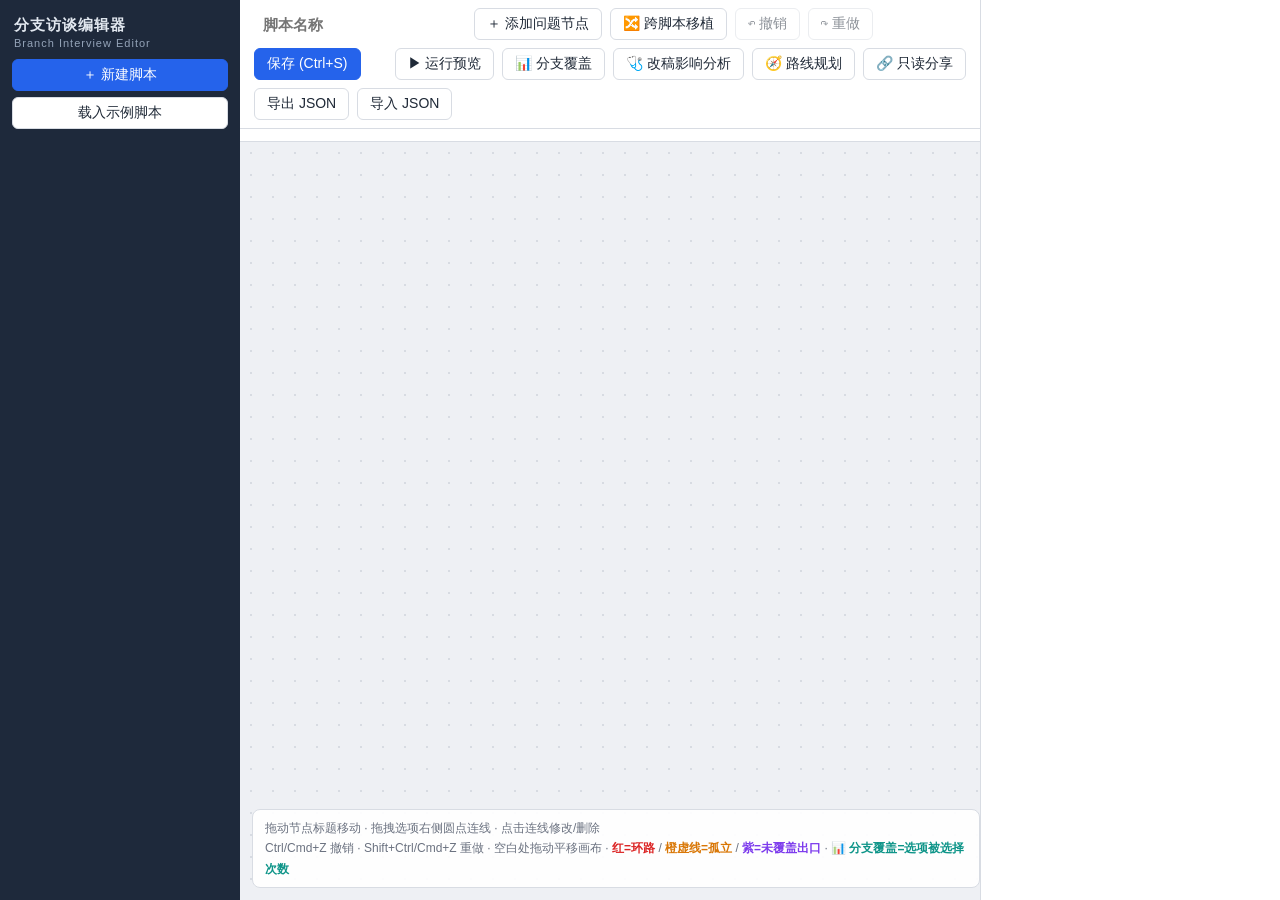
==== static/index.html @ e1ce00a1 "GSB 68514444-f4cf-5adc-902f-990fdf6ee7ee initial: platform archive" ====
<!DOCTYPE html>
<html lang="zh-CN">
<head>
  <meta charset="UTF-8">
  <meta name="viewport" content="width=device-width, initial-scale=1.0">
  <title>分支访谈脚本编辑器</title>
  <link rel="stylesheet" href="/static/styles.css">
</head>
<body>
<div class="app">
  <!-- sidebar -->
  <aside class="sidebar">
    <h1>分支访谈编辑器<small>Branch Interview Editor</small></h1>
    <div class="btns">
      <button class="primary" id="btnNew">＋ 新建脚本</button>
      <button id="btnSample">载入示例脚本</button>
    </div>
    <div class="list" id="scriptList"></div>
  </aside>

  <!-- main -->
  <div class="main">
    <div class="toolbar">
      <input class="title-input" id="scriptName" value="" placeholder="脚本名称">
      <button id="btnAddNode">＋ 添加问题节点</button>
      <button id="btnPort" title="从其他已保存脚本复制入口可达的分支到当前画布">🔀 跨脚本移植</button>
      <button id="btnUndo" title="撤销 (Ctrl/Cmd+Z)" disabled>↶ 撤销</button>
      <button id="btnRedo" title="重做 (Shift+Ctrl/Cmd+Z)" disabled>↷ 重做</button>
      <button class="primary" id="btnSave">保存 (Ctrl+S)</button>
      <div class="spacer"></div>
      <button id="btnPreview">▶ 运行预览</button>
      <button id="btnCoverage" title="按已保存运行记录统计各选项被选择次数">📊 分支覆盖</button>
      <button id="btnImpact" title="以当前画布（含未保存修改）重放核对全部预览与分享作答，找出受改稿影响的会话">🩺 改稿影响分析</button>
      <button id="btnRoute" title="勾选 1～6 个已连接选项，规划经过它们到达终点的最短选择序列">🧭 路线规划</button>
      <button id="btnShare">🔗 只读分享</button>
      <button id="btnExport">导出 JSON</button>
      <button id="btnImport">导入 JSON</button>
      <input type="file" id="importFile" accept="application/json,.json" hidden>
    </div>
    <div class="toolbar" style="padding-top:6px;padding-bottom:6px;">
      <div class="status" id="status"></div>
    </div>

    <div class="canvas-wrap" id="canvasWrap">
      <div id="world">
        <svg id="edges" width="4000" height="3000">
          <path id="tempEdge" class="edge dangle" style="display:none;pointer-events:none"></path>
        </svg>
      </div>
      <div class="connecting-tip" id="connectingTip">松开鼠标连接到目标节点（ESC 取消）</div>
      <div class="canvas-hint">
        拖动节点标题移动 · 拖拽选项右侧圆点连线 · 点击连线修改/删除<br>
        Ctrl/Cmd+Z 撤销 · Shift+Ctrl/Cmd+Z 重做 · 空白处拖动平移画布 ·
        <b style="color:var(--cycle)">红=环路</b> /
        <b style="color:var(--orphan)">橙虚线=孤立</b> /
        <b style="color:var(--uncovered)">紫=未覆盖出口</b> ·
        <b style="color:var(--coverage)">📊 分支覆盖=选项被选择次数</b>
      </div>
    </div>
  </div>

  <!-- inspector -->
  <aside class="inspector" id="inspector"></aside>
</div>

<!-- preview modal -->
<div class="modal-mask" id="previewModal">
  <div class="modal wide">
    <header>运行预览<span class="close" data-close="previewModal">✕</span></header>
    <div class="body">
      <div class="preview-grid">
        <div id="previewCard"></div>
        <div>
          <div class="path-list">
            <h4>回答路径记录</h4>
            <div id="runPath"></div>
          </div>
          <div style="margin-top:10px"><button id="runRestart">↺ 重新开始</button></div>
        </div>
      </div>
    </div>
    <footer>
      <button data-close="previewModal">关闭</button>
    </footer>
  </div>
</div>

<!-- coverage modal -->
<div class="modal-mask" id="coverageModal">
  <div class="modal wide">
    <header>分支覆盖统计<span class="close" data-close="coverageModal">✕</span></header>
    <div class="body">
      <div id="coverageSummary"></div>
      <div id="coverageList"></div>
    </div>
    <footer>
      <button id="coverageRefresh">↻ 刷新统计</button>
      <button data-close="coverageModal">关闭</button>
    </footer>
  </div>
</div>

<!-- revision impact modal -->
<div class="modal-mask" id="impactModal">
  <div class="modal wide">
    <header>改稿影响分析<span class="close" data-close="impactModal">✕</span></header>
    <div class="body">
      <p class="route-tip">
        以<b>当前画布（含未保存修改）</b>为基准，对本脚本的<b>运行预览</b>与<b>只读分享作答</b>记录逐条重放：
        服务端从当前起点按历史选项顺序核对每一步跳转目标，发现
        <b>起点改变 / 节点或选项消失 / 跳转改指 / 提前终止 / 已结束答卷不再结束</b>时，
        返回<b>首个断点</b>及原因；未完成答卷只核对已答部分，完全匹配标为<b>兼容</b>。<br>
        分析为<b>只读计算</b>：不保存脚本、不改写作答记录、不改变分支覆盖统计。
      </p>
      <div id="impactSummary"></div>
      <div id="impactList"></div>
    </div>
    <footer>
      <button id="impactRefresh">↻ 重新分析当前画布</button>
      <button data-close="impactModal">关闭</button>
    </footer>
  </div>
</div>

<!-- route plan modal -->
<div class="modal-mask" id="routeModal">
  <div class="modal wide">
    <header>指定选项路线规划<span class="close" data-close="routeModal">✕</span></header>
    <div class="body">
      <p class="route-tip">
        勾选 <b>1～6</b> 个已连接目标的选项，求从<b>起始节点</b>出发、经过每个勾选选项至少一次、
        最终到达<b>终止节点（含无选项节点）</b>的最短选择序列（以选择次数计）。
        搜索允许环路和重复访问节点，但标记为终止的节点不可继续选择；无可行路线时明确显示无解，不返回部分路径。<br>
        规划基于<b>当前画布</b>（含未保存修改）只读计算：不会保存脚本，也不生成运行记录或改变分支覆盖统计。
      </p>
      <div class="route-pick" id="routePick"></div>
      <div class="route-actions">
        <span class="route-count" id="routePickCount">已选 0/6</span>
        <button class="primary" id="routeRun" disabled>🧭 开始规划</button>
      </div>
      <div id="routeResult"></div>
    </div>
    <footer>
      <button data-close="routeModal">关闭</button>
    </footer>
  </div>
</div>

<!-- cross-script port modal -->
<div class="modal-mask" id="portModal">
  <div class="modal">
    <header>跨脚本移植分支<span class="close" data-close="portModal">✕</span></header>
    <div class="body">
      <p style="margin:0 0 12px;color:var(--muted);font-size:13px">
        从<b>当前脚本以外</b>的已保存脚本选择入口节点，入口可达的全部节点与内部选项连接会被一次性复制到当前画布；
        节点和选项会重新生成 ID，内部跳转引用统一重写，环路或多路径汇合也只复制一次，原本无效或未连接的目标保持未连接。
        新分支按原相对坐标放在当前视野附近，不会覆盖当前起始节点，整次移植计为一次撤销。</p>
      <div class="field">
        <label for="portScript">来源脚本</label>
        <select id="portScript"></select>
      </div>
      <div class="field">
        <label for="portEntry">入口节点（从该节点出发复制可达分支）</label>
        <select id="portEntry"></select>
      </div>
      <div class="port-summary" id="portSummary"></div>
    </div>
    <footer>
      <button data-close="portModal">取消</button>
      <button class="primary" id="portConfirm">移植到当前画布</button>
    </footer>
  </div>
</div>

<!-- share modal -->
<div class="modal-mask" id="shareModal">
  <div class="modal">
    <header>只读分享链接<span class="close" data-close="shareModal">✕</span></header>
    <div class="body">
      <p style="margin:0 0 12px;color:var(--muted);font-size:13px">
        链接打开的是生成分享时脚本的只读快照（受访者视角），后续编辑不影响已分享内容。</p>
      <div class="share-link-row">
        <input id="shareLink" readonly>
        <button id="shareCopy">复制</button>
      </div>
      <div style="margin-top:12px"><button class="primary" id="shareOpen">在新标签页打开</button></div>

      <div class="invite-box">
        <h4>🎫 邀请码（邀请制）</h4>
        <p style="margin:0 0 10px;font-size:13px;color:var(--muted);line-height:1.7">
          为<b>当前这个分享快照</b>开启邀请制后，受访者必须在分享页输入邀请码才能开始新的作答；
          邀请码只属于该快照、一码仅可使用一次（核验、消耗与新建会话在同一数据库写事务中完成，
          重复 / 跨快照 / 并发使用均被拒绝且不会新增会话）。公开链接、编辑器预览与凭续答令牌恢复均不受影响。</p>
        <div class="invite-gen-row">
          <label>批量生成
            <input id="inviteCount" type="number" min="1" max="500" value="10">
          </label>
          <span>个随机邀请码</span>
          <button class="primary" id="inviteGen">开启邀请制并生成</button>
          <button id="inviteRefresh">↻ 刷新</button>
        </div>
        <div id="inviteStatus" class="invite-status"></div>
        <div id="inviteCodes" class="invite-codes"></div>
      </div>
    </div>
    <footer><button data-close="shareModal">关闭</button></footer>
  </div>
</div>

<script src="/static/common.js"></script>
<script src="/static/app.js"></script>
<script>
  document.addEventListener("click", (e) => {
    const b = e.target.closest("[data-close]");
    if (b) closeModal(b.dataset.close);
  });
  document.addEventListener("keydown", (e) => {
    if (e.key === "Escape") {
      document.querySelectorAll(".modal-mask.open").forEach((m) => m.classList.remove("open"));
    }
  });
</script>
</body>
</html>
---- static/styles.css ----
:root {
  --bg: #f4f5f7;
  --panel: #ffffff;
  --border: #d8dce3;
  --text: #1f2937;
  --muted: #6b7280;
  --primary: #2563eb;
  --primary-dark: #1d4ed8;
  --start: #16a34a;
  --cycle: #dc2626;
  --orphan: #d97706;
  --uncovered: #7c3aed;
  --coverage: #0d9488;
  --coverage-miss: #e11d48;
  --shadow: 0 2px 10px rgba(0, 0, 0, .08);
}

* { box-sizing: border-box; }
html, body { height: 100%; margin: 0; }
body {
  font-family: -apple-system, "Segoe UI", "PingFang SC", "Microsoft YaHei", sans-serif;
  color: var(--text);
  background: var(--bg);
  font-size: 14px;
}

/* ---------- layout ---------- */
.app { display: flex; height: 100vh; overflow: hidden; }
.sidebar {
  width: 240px; flex: none; background: #1e293b; color: #e2e8f0;
  display: flex; flex-direction: column;
}
.sidebar h1 { font-size: 15px; margin: 0; padding: 16px 14px 10px; letter-spacing: 1px; }
.sidebar h1 small { display: block; font-weight: 400; font-size: 11px; color: #94a3b8; margin-top: 2px; }
.sidebar .btns { padding: 0 12px 10px; display: flex; flex-direction: column; gap: 6px; }
.sidebar .list { flex: 1; overflow-y: auto; padding: 6px 8px; }
.sidebar .list .item {
  padding: 8px 10px; border-radius: 6px; cursor: pointer; font-size: 13px;
  display: flex; justify-content: space-between; align-items: center; gap: 6px;
}
.sidebar .list .item:hover { background: #334155; }
.sidebar .list .item.active { background: var(--primary); color: #fff; }
.sidebar .list .item .del { color: #fca5a5; visibility: hidden; }
.sidebar .list .item:hover .del { visibility: visible; }
.sidebar .list .empty { color: #94a3b8; font-size: 12px; padding: 8px 10px; }

.main { flex: 1; display: flex; flex-direction: column; min-width: 0; }
.toolbar {
  background: var(--panel); border-bottom: 1px solid var(--border);
  padding: 8px 14px; display: flex; align-items: center; gap: 8px; flex-wrap: wrap;
}
.toolbar .title-input {
  font-size: 15px; font-weight: 600; border: 1px solid transparent;
  padding: 4px 8px; border-radius: 6px; min-width: 200px;
}
.toolbar .title-input:hover, .toolbar .title-input:focus { border-color: var(--border); outline: none; }
.toolbar .spacer { flex: 1; }

.status { display: flex; align-items: center; gap: 10px; font-size: 12px; }
.badge {
  display: inline-flex; align-items: center; gap: 4px;
  padding: 2px 8px; border-radius: 999px; font-size: 12px; font-weight: 500;
}
.badge.cycle { background: #fee2e2; color: var(--cycle); }
.badge.orphan { background: #fef3c7; color: var(--orphan); }
.badge.uncovered { background: #ede9fe; color: var(--uncovered); }
.badge.ok { background: #dcfce7; color: var(--start); }
.badge.dirty { background: #e0e7ff; color: var(--primary); }
.dot { width: 8px; height: 8px; border-radius: 50%; display: inline-block; }
.dot.cycle { background: var(--cycle); }
.dot.orphan { background: var(--orphan); }
.dot.uncovered { background: var(--uncovered); }

button {
  font: inherit; cursor: pointer; border: 1px solid var(--border);
  background: #fff; padding: 6px 12px; border-radius: 6px; color: var(--text);
}
button:hover { border-color: var(--primary); color: var(--primary); }
button.primary { background: var(--primary); border-color: var(--primary); color: #fff; }
button.primary:hover { background: var(--primary-dark); color: #fff; }
button.danger:hover { border-color: var(--cycle); color: var(--cycle); }
button:disabled { opacity: .5; cursor: not-allowed; }

/* ---------- canvas ---------- */
.canvas-wrap { flex: 1; position: relative; overflow: hidden; background:
  radial-gradient(circle, #d7dbe2 1px, transparent 1px) 0 0/22px 22px, #eef0f4; }
#world { position: absolute; left: 0; top: 0; transform-origin: 0 0; width: 4000px; height: 3000px; }
#edges { position: absolute; left: 0; top: 0; width: 4000px; height: 3000px; pointer-events: none; }
#edges path.edge { fill: none; stroke: #8b95a5; stroke-width: 2; }
#edges path.edge.cycle { stroke: var(--cycle); stroke-width: 2.5; }
#edges path.edge.selected { stroke: var(--primary); }
#edges path.dangle { stroke: var(--uncovered); stroke-dasharray: 5 4; }
#edges .arrow { fill: #8b95a5; }
#edges .arrow.cycle { fill: var(--cycle); }
#edges .arrow.selected { fill: var(--primary); }
#edges .arrow.dangle { fill: var(--uncovered); }

.node {
  position: absolute; width: 230px; background: var(--panel);
  border: 2px solid var(--border); border-radius: 10px; box-shadow: var(--shadow);
  user-select: none;
}
.node.selected { border-color: var(--primary); box-shadow: 0 0 0 3px rgba(37, 99, 235, .18); }
.node.start::before {
  content: "起始"; position: absolute; top: -10px; left: 10px;
  background: var(--start); color: #fff; font-size: 10px; padding: 1px 7px;
  border-radius: 8px;
}
.node.flag-cycle { border-color: var(--cycle); }
.node.flag-orphan { border-color: var(--orphan); border-style: dashed; }
.node .node-head {
  padding: 8px 12px; font-weight: 600; font-size: 13px; cursor: grab;
  border-bottom: 1px solid #eef0f3; display: flex; gap: 6px; align-items: center;
}
.node .node-head .kind {
  font-size: 10px; font-weight: 500; background: #eef2ff; color: #4338ca;
  border-radius: 4px; padding: 0 5px;
}
.node .node-head .mark { margin-left: auto; display: flex; gap: 3px; }
.node .node-body { padding: 8px 12px; font-size: 12px; color: var(--muted);
  max-height: 46px; overflow: hidden; }
.node .opts { border-top: 1px solid #eef0f3; }
.node .opt-row {
  display: flex; align-items: center; gap: 6px; padding: 6px 10px;
  font-size: 12px; border-top: 1px solid #f3f4f6;
}
.node .opt-row:first-child { border-top: none; }
.node .opt-row .opt-label { flex: 1; overflow: hidden; text-overflow: ellipsis; white-space: nowrap; }
.node .opt-row.uncovered .opt-label { color: var(--uncovered); font-style: italic; }
.port {
  width: 12px; height: 12px; border-radius: 50%; background: #fff;
  border: 2px solid #8b95a5; cursor: crosshair; flex: none;
}
.port:hover, .port.active { background: var(--primary); border-color: var(--primary); }
.port.dangle { border-color: var(--uncovered); background: var(--uncovered); }

.canvas-hint {
  position: absolute; bottom: 12px; left: 12px; background: rgba(255,255,255,.92);
  border: 1px solid var(--border); border-radius: 8px; padding: 8px 12px;
  font-size: 12px; color: var(--muted); line-height: 1.7; pointer-events: none;
}
.connecting-tip {
  position: absolute; top: 12px; left: 50%; transform: translateX(-50%);
  background: var(--primary); color: #fff; padding: 6px 16px; border-radius: 999px;
  font-size: 13px; display: none;
}

/* ---------- inspector ---------- */
.inspector {
  width: 300px; flex: none; background: var(--panel); border-left: 1px solid var(--border);
  overflow-y: auto; padding: 14px;
}
.inspector h3 { margin: 0 0 12px; font-size: 14px; }
.inspector .field { margin-bottom: 12px; }
.inspector label { display: block; font-size: 12px; color: var(--muted); margin-bottom: 4px; }
.inspector input[type=text], .inspector textarea, .inspector select {
  width: 100%; font: inherit; padding: 6px 8px; border: 1px solid var(--border);
  border-radius: 6px;
}
.inspector textarea { resize: vertical; min-height: 60px; }
.inspector .opt-edit { border: 1px solid #e5e7eb; border-radius: 8px; padding: 8px; margin-bottom: 8px; }
.inspector .opt-edit .row { display: flex; gap: 6px; align-items: center; }
.inspector .opt-edit select { flex: 1; }
.inspector .checks { display: flex; gap: 14px; }
.inspector .checks label { display: inline-flex; gap: 5px; align-items: center; margin: 0; color: var(--text); }
.inspector .empty { color: var(--muted); font-size: 13px; }
.inspector .danger-zone { margin-top: 18px; border-top: 1px solid var(--border); padding-top: 12px; }

/* ---------- modal ---------- */
.modal-mask {
  position: fixed; inset: 0; background: rgba(15, 23, 42, .45);
  display: none; align-items: center; justify-content: center; z-index: 50;
}
.modal-mask.open { display: flex; }
.modal {
  background: #fff; border-radius: 12px; width: 560px; max-width: 94vw;
  max-height: 88vh; display: flex; flex-direction: column; overflow: hidden;
}
.modal.wide { width: 760px; }
.modal header { padding: 14px 18px; border-bottom: 1px solid var(--border);
  font-weight: 600; display: flex; align-items: center; }
.modal header .close { margin-left: auto; cursor: pointer; color: var(--muted); font-size: 18px; }
.modal .body { padding: 18px; overflow-y: auto; }
.modal footer { padding: 12px 18px; border-top: 1px solid var(--border);
  display: flex; justify-content: flex-end; gap: 8px; }

/* preview */
.preview-grid { display: grid; grid-template-columns: 1fr 220px; gap: 16px; }
.q-card { border: 1px solid var(--border); border-radius: 10px; padding: 16px; }
.q-card .q-title { font-weight: 600; margin-bottom: 6px; }
.q-card .q-text { color: #374151; white-space: pre-wrap; margin-bottom: 14px; }
.q-card .choices { display: flex; flex-direction: column; gap: 8px; }
.q-card .choices button { text-align: left; }
.q-card .end { text-align: center; color: var(--start); font-weight: 600; padding: 18px 0; }
.path-list { border: 1px solid var(--border); border-radius: 10px; padding: 10px;
  max-height: 380px; overflow-y: auto; background: #fafbfc; }
.path-list h4 { margin: 0 0 8px; font-size: 12px; color: var(--muted); }
.path-step { font-size: 12px; padding: 6px 0; border-bottom: 1px dashed #e5e7eb; }
.path-step .ans { color: var(--primary); }
.path-step:last-child { border-bottom: none; }

.share-link-row { display: flex; gap: 8px; }
.share-link-row input { flex: 1; font: inherit; padding: 8px 10px;
  border: 1px solid var(--border); border-radius: 6px; background: #f9fafb; }

/* cross-script port modal */
.modal .field { margin-bottom: 12px; }
.modal .field label { display: block; font-size: 12px; color: var(--muted); margin-bottom: 4px; }
.modal .field select { width: 100%; font: inherit; padding: 6px 8px;
  border: 1px solid var(--border); border-radius: 6px; }
.port-summary {
  font-size: 12px; color: var(--muted); line-height: 1.8;
  background: #f8fafc; border: 1px solid var(--border); border-radius: 8px; padding: 10px 12px;
}
.port-summary b { color: var(--text); }
.port-warn { color: var(--orphan); font-weight: 600; }

.readonly-banner {
  background: #fef3c7; color: #92400e; padding: 8px 16px; font-size: 13px;
  border-bottom: 1px solid #fde68a; display: flex; align-items: center; gap: 8px;
}
.toast {
  position: fixed; bottom: 20px; left: 50%; transform: translateX(-50%);
  background: #111827; color: #fff; padding: 8px 18px; border-radius: 999px;
  font-size: 13px; opacity: 0; transition: opacity .25s; z-index: 100; pointer-events: none;
}
.toast.show { opacity: .95; }

/* ---------- branch coverage ---------- */
.cov {
  font-size: 11px; font-weight: 500; padding: 1px 7px; border-radius: 999px;
  white-space: nowrap; flex: none;
}
.cov.hit { background: #ccfbf1; color: var(--coverage); }
.cov.miss { background: #ffe4e6; color: var(--coverage-miss); font-weight: 600; }
.cov.none { background: #f3f4f6; color: var(--muted); }
.cov.new { background: #e0e7ff; color: var(--primary); }
.opt-edit.cov-miss { border-color: var(--coverage-miss); background: #fff1f2; }
.cov-note { margin-top: 8px; font-size: 12px; line-height: 1.7; }
.cov-note .cov-empty { color: var(--muted); }
.cov-note .cov-summary { color: #374151; }
.cov-miss-text { color: var(--coverage-miss); }
.cov-stale { color: var(--orphan); }
.cov-open { color: var(--primary); cursor: pointer; }
.cov-open:hover { text-decoration: underline; }

.inspector .cov-box { margin-top: 18px; border-top: 1px solid var(--border); padding-top: 12px; }
.inspector .cov-h3 { margin: 0 0 10px; font-size: 14px; }
.cov-empty { color: var(--muted); font-size: 12px; line-height: 1.7; }
.cov-cards { display: flex; gap: 8px; flex-wrap: wrap; }
.cov-cards > div {
  flex: 1; min-width: 92px; background: #f8fafc; border: 1px solid var(--border);
  border-radius: 8px; padding: 8px; text-align: center;
}
.cov-cards b { display: block; font-size: 18px; color: var(--coverage); }
.cov-cards span { font-size: 11px; color: var(--muted); }
.cov-line { font-size: 12px; color: var(--muted); margin: 10px 0; }

.cov-empty-big {
  text-align: center; color: var(--muted); font-size: 15px; padding: 34px 20px;
  background: #f8fafc; border: 1px dashed var(--border); border-radius: 10px;
}
.cov-empty-big small { display: block; margin-top: 10px; font-size: 12px; line-height: 1.8; }
.cov-node { border: 1px solid var(--border); border-radius: 10px; margin-bottom: 12px; overflow: hidden; }
.cov-node-head {
  padding: 8px 12px; background: #f8fafc; border-bottom: 1px solid #eef0f3;
  display: flex; align-items: baseline; gap: 8px;
}
.cov-node-title { font-weight: 600; font-size: 13px; }
.cov-node-id { margin-left: auto; font-size: 11px; color: var(--muted); }
.cov-opt {
  display: grid; grid-template-columns: 170px 1fr auto; gap: 10px; align-items: center;
  padding: 7px 12px; font-size: 12px; border-top: 1px solid #f3f4f6;
}
.cov-opt:first-child { border-top: none; }
.cov-opt .cov-opt-label { overflow: hidden; text-overflow: ellipsis; white-space: nowrap; }
.cov-opt .cov-bar { height: 8px; background: #eef0f3; border-radius: 999px; overflow: hidden; }
.cov-opt .cov-bar-fill { display: block; height: 100%; background: var(--coverage); border-radius: 999px; }
.cov-opt .cov-opt-stat { color: var(--muted); white-space: nowrap; }
.cov-opt.hit { cursor: pointer; }
.cov-opt.hit:hover { background: #f0fdfa; }
.cov-opt.miss { background: #fff1f2; cursor: pointer; }
.cov-opt.miss .cov-opt-label { color: var(--coverage-miss); font-weight: 600; }
.cov-opt.miss .cov-opt-stat { color: var(--coverage-miss); font-weight: 600; }
.cov-opt.none { color: var(--muted); }
.cov-opt.none .cov-bar-fill { display: none; }

/* ---------- route planning ---------- */
.route-tip { margin: 0 0 12px; color: var(--muted); font-size: 13px; line-height: 1.8; }
.route-tip b { color: var(--text); }
.route-pick {
  max-height: 220px; overflow-y: auto;
  border: 1px solid var(--border); border-radius: 8px;
}
.route-group-head {
  padding: 6px 12px; background: #f8fafc; font-weight: 600; font-size: 12px;
  border-top: 1px solid #eef0f3; display: flex; align-items: center; gap: 6px;
}
.route-group:first-child .route-group-head { border-top: none; }
.route-opt {
  display: flex; align-items: center; gap: 8px; padding: 6px 12px 6px 22px;
  font-size: 13px; border-top: 1px solid #f3f4f6; cursor: pointer;
}
.route-opt:hover { background: #f8fafc; }
.route-opt .route-opt-label { overflow: hidden; text-overflow: ellipsis; white-space: nowrap; }
.route-opt .route-opt-target { margin-left: auto; color: var(--muted); font-size: 12px; white-space: nowrap; }
.route-empty { padding: 14px; color: var(--muted); font-size: 13px; }
.route-actions { display: flex; align-items: center; gap: 12px; margin: 12px 0; }
.route-count { font-size: 12px; color: var(--muted); }
.route-none {
  background: #fef2f2; border: 1px solid #fecaca; color: var(--cycle);
  border-radius: 8px; padding: 12px 14px; font-size: 13px; font-weight: 600; line-height: 1.7;
}
.route-ok { border: 1px solid var(--border); border-radius: 8px; padding: 10px 12px; background: #fafbfc; }
.route-summary { font-size: 13px; margin-bottom: 8px; }
.route-summary b { color: var(--primary); }
.route-step { display: flex; align-items: center; gap: 6px; flex-wrap: wrap; font-size: 13px; padding: 4px 0; }
.route-idx {
  flex: none; width: 20px; height: 20px; border-radius: 50%; background: #e0e7ff;
  color: var(--primary); font-size: 11px; display: inline-flex; align-items: center;
  justify-content: center; font-weight: 600;
}
.route-start .route-idx, .route-end .route-idx { background: #dcfce7; color: var(--start); }
.route-node {
  border: none; background: none; padding: 0; font: inherit; font-weight: 600;
  color: var(--primary); cursor: pointer;
}
.route-node:hover { text-decoration: underline; color: var(--primary-dark); }
.route-choice { color: #374151; }
.route-tag {
  font-size: 10px; padding: 1px 7px; border-radius: 999px;
  background: #eef2ff; color: #4338ca; white-space: nowrap;
}
.route-tag.hit { background: #ccfbf1; color: var(--coverage); }
.route-tag.end { background: #dcfce7; color: var(--start); }

/* ---------- revision impact analysis ---------- */
.imp-notes { display: flex; gap: 8px; flex-wrap: wrap; margin-bottom: 10px; }
.imp-chip {
  font-size: 12px; padding: 3px 10px; border-radius: 999px; white-space: nowrap;
}
.imp-chip.dirty { background: #e0e7ff; color: var(--primary); }
.imp-chip.stale { background: #fef3c7; color: #92400e; }
.imp-num-ok b { color: var(--start) !important; }
.imp-num-bad b { color: var(--coverage-miss) !important; }
.imp-reasons { display: flex; gap: 6px; flex-wrap: wrap; margin: 10px 0 4px; }
.imp-reason-chip {
  font-size: 12px; font-weight: 600; padding: 3px 10px; border-radius: 999px;
}
.imp-reason-chip.missing { background: #ffe4e6; color: var(--coverage-miss); }
.imp-reason-chip.redirected { background: #fef3c7; color: #92400e; }
.imp-reason-chip.terminal { background: #ede9fe; color: var(--uncovered); }

.imp-sess {
  border: 1px solid var(--border); border-radius: 10px; margin-bottom: 10px;
  background: #fff; overflow: hidden;
}
.imp-sess.bad { border-color: #fecaca; }
.imp-sess > summary {
  display: flex; align-items: center; gap: 8px; padding: 9px 12px;
  cursor: pointer; font-size: 13px; list-style: none;
}
.imp-sess > summary::-webkit-details-marker { display: none; }
.imp-sess > summary::before {
  content: "▸"; color: var(--muted); font-size: 11px; transition: transform .15s;
}
.imp-sess[open] > summary::before { transform: rotate(90deg); }
.imp-sess.bad > summary { background: #fff5f5; }
.imp-sess.ok > summary { background: #f6fdf8; }
.imp-status { font-weight: 700; white-space: nowrap; }
.imp-status.bad { color: var(--coverage-miss); }
.imp-status.ok { color: var(--start); }
.imp-meta { color: var(--muted); font-size: 12px; }
.imp-date { margin-left: auto; color: #9ca3af; font-size: 11px; white-space: nowrap; }
.imp-reason-tag {
  font-size: 11px; font-weight: 600; padding: 1px 8px; border-radius: 999px; white-space: nowrap;
}
.imp-reason-tag.missing { background: #ffe4e6; color: var(--coverage-miss); }
.imp-reason-tag.redirected { background: #fef3c7; color: #92400e; }
.imp-reason-tag.terminal { background: #ede9fe; color: var(--uncovered); }

.imp-body { padding: 10px 12px 12px; border-top: 1px solid #f1f2f5; }
.imp-bp-box {
  border-radius: 8px; padding: 10px 12px; font-size: 13px; line-height: 1.7;
  display: flex; align-items: center; gap: 12px; flex-wrap: wrap;
}
.imp-bp-box.missing { background: #fff1f2; border: 1px solid #fecdd3; color: #9f1239; }
.imp-bp-box.redirected { background: #fffbeb; border: 1px solid #fde68a; color: #92400e; }
.imp-bp-box.terminal { background: #f5f3ff; border: 1px solid #ddd6fe; color: #5b21b6; }
.imp-bp-box > div { flex: 1; min-width: 240px; }
.imp-bp-note { display: inline-block; margin-left: 8px; color: inherit; opacity: .85; }
.imp-locate { white-space: nowrap; border-color: currentColor; }
.imp-no-locate { font-size: 12px; color: var(--muted); white-space: nowrap; }
.imp-ok-box {
  background: #f0fdf4; border: 1px solid #bbf7d0; color: #166534;
  border-radius: 8px; padding: 9px 12px; font-size: 13px;
}
.imp-steps {
  margin-top: 10px; border: 1px solid #eef0f3; border-radius: 8px;
  padding: 8px 10px; background: #fafbfc;
}
.imp-step { display: flex; align-items: center; gap: 6px; flex-wrap: wrap; padding: 4px 0; font-size: 13px; }
.imp-step.bp { background: #fff1f2; border-radius: 6px; padding: 5px 6px; }
.imp-gone { color: var(--coverage-miss); font-weight: 600; }
.imp-ans { color: #374151; }
.imp-bp-tag {
  font-size: 10px; font-weight: 700; padding: 1px 7px; border-radius: 999px;
  background: var(--coverage-miss); color: #fff;
}

/* ---------- read-only share: pause & resume ---------- */
.resume-box {
  margin-top: 16px; border: 1px solid var(--border); border-radius: 10px;
  background: #fff; padding: 16px;
}
.resume-box h4 { margin: 0 0 8px; font-size: 14px; }
.resume-row { display: flex; gap: 8px; }
.resume-row input {
  flex: 1; font: inherit; font-family: ui-monospace, SFMono-Regular, Menlo, Consolas, monospace;
  padding: 8px 10px; border: 1px solid var(--border); border-radius: 6px; background: #f9fafb;
}
.resume-error {
  margin-top: 10px; font-size: 13px; line-height: 1.7;
  background: #fef2f2; border: 1px solid #fecaca; color: #991b1b;
  border-radius: 8px; padding: 8px 12px;
}
.resume-banner {
  margin-bottom: 12px; font-size: 13px; line-height: 1.7;
  background: #f0fdf4; border: 1px solid #bbf7d0; color: #166534;
  border-radius: 8px; padding: 9px 12px; display: flex; align-items: center; gap: 8px; flex-wrap: wrap;
}
.banner-dismiss { padding: 2px 10px; font-size: 12px; }
.run-actions { margin-top: 12px; display: flex; gap: 8px; }
.resume-label { display: block; font-size: 12px; color: var(--muted); margin: 12px 0 4px; }
.fatal-box {
  margin-top: 40px; text-align: center; line-height: 1.8;
  background: #fff; border: 1px solid #fecaca; color: #991b1b;
  border-radius: 10px; padding: 24px 20px; font-size: 14px;
}

/* ---------- share snapshot invite codes ---------- */
.invite-chip {
  font-size: 12px; font-weight: 700; padding: 2px 10px; border-radius: 999px;
  background: #fef3c7; border: 1px solid #fcd34d; color: #92400e;
}
.invite-box {
  margin-top: 18px; border-top: 1px dashed var(--border); padding-top: 14px;
}
.invite-box h4 { margin: 0 0 8px; font-size: 14px; }
.invite-gen-row { display: flex; align-items: center; gap: 8px; font-size: 13px;
  color: var(--muted); flex-wrap: wrap; }
.invite-gen-row label { display: flex; align-items: center; gap: 6px; }
.invite-gen-row input[type=number] {
  width: 76px; font: inherit; padding: 6px 8px;
  border: 1px solid var(--border); border-radius: 6px; background: #f9fafb;
}
.invite-status { margin-top: 12px; font-size: 13px; line-height: 1.8; }
.invite-on {
  font-weight: 700; color: #92400e; background: #fef3c7; border: 1px solid #fcd34d;
  border-radius: 999px; padding: 2px 10px; margin-right: 8px;
}
.invite-off { color: var(--muted); }
.invite-used { color: #6b7280; }
.invite-unused { color: #15803d; }
.invite-err { color: #991b1b; }
.invite-codes {
  margin-top: 10px; max-height: 220px; overflow-y: auto;
  display: grid; grid-template-columns: 1fr 1fr; gap: 6px;
}
.invite-code {
  display: flex; justify-content: space-between; align-items: center; gap: 8px;
  border: 1px solid var(--border); border-radius: 6px; padding: 5px 10px;
  background: #f0fdf4; cursor: pointer; font-size: 13px;
}
.invite-code:hover { border-color: var(--primary); }
.invite-code code {
  font-family: ui-monospace, SFMono-Regular, Menlo, Consolas, monospace;
  letter-spacing: 1px; color: #166534;
}
.invite-code.used { background: #f9fafb; cursor: default; }
.invite-code.used code { color: #9ca3af; text-decoration: line-through; }
.invite-state { font-size: 11px; color: var(--muted); white-space: nowrap; }
.invite-code:not(.used) .invite-state { color: #15803d; }
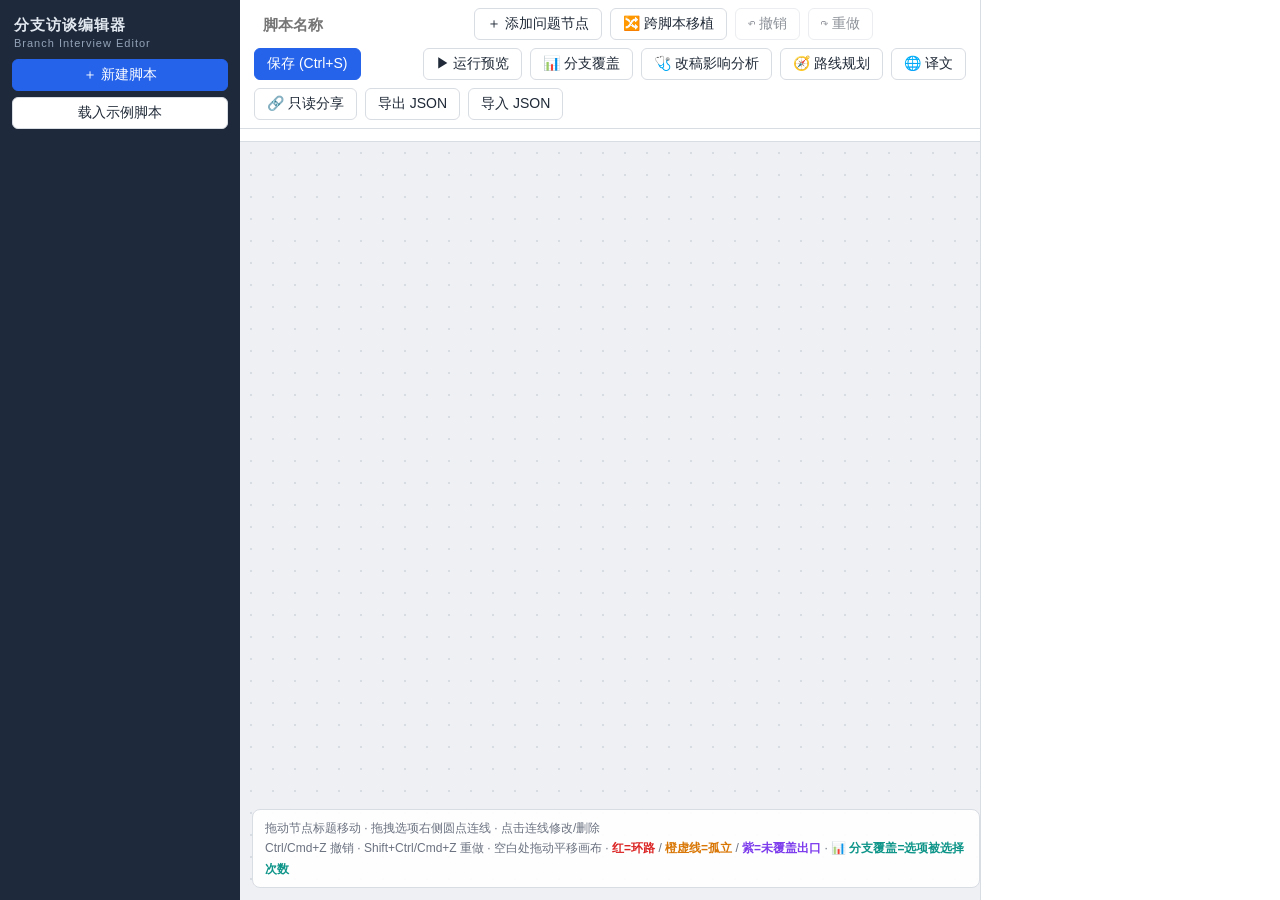
==== commit bc493bb9: "GSB 68514444-f4cf-5adc-902f-990fdf6ee7ee A: platform archive" ====
--- a/static/index.html
+++ b/static/index.html
@@ -32,6 +32,7 @@
       <button id="btnCoverage" title="按已保存运行记录统计各选项被选择次数">📊 分支覆盖</button>
       <button id="btnImpact" title="以当前画布（含未保存修改）重放核对全部预览与分享作答，找出受改稿影响的会话">🩺 改稿影响分析</button>
       <button id="btnRoute" title="勾选 1～6 个已连接选项，规划经过它们到达终点的最短选择序列">🧭 路线规划</button>
+      <button id="btnI18n" title="为脚本维护一种目标语言的译文，原文改动后译文自动标记待复核">🌐 译文</button>
       <button id="btnShare">🔗 只读分享</button>
       <button id="btnExport">导出 JSON</button>
       <button id="btnImport">导入 JSON</button>
@@ -172,6 +173,44 @@
   </div>
 </div>
 
+<!-- translation modal -->
+<div class="modal-mask" id="i18nModal">
+  <div class="modal wide">
+    <header>🌐 多语言译文<span class="close" data-close="i18nModal">✕</span></header>
+    <div class="body">
+      <p class="route-tip">
+        为当前脚本维护<b>一种目标语言</b>的译文：按节点 / 选项 ID 逐字段翻译<b>标题、正文与选项文案</b>。
+        原文字段改动后，对应译文自动标记为<b>待复核</b>（确认仍适用可一键恢复已复核）；
+        译文按 ID 绑定，<b>删除节点或选项后旧译文不会套用到新对象</b>，保存脚本时自动清理失效译文。<br>
+        创建「🔗 只读分享」时可选择该语言，把当时<b>已复核</b>的译文冻结进分享快照；
+        作答页逐字段显示译文，缺失或待复核字段回退原文，选项 ID、跳转与作答记录仍按原脚本。
+      </p>
+      <div class="tr-lang-row">
+        <label for="trLang">目标语言</label>
+        <input id="trLang" type="text" placeholder="如 en / English / 日本語" autocomplete="off">
+        <button class="primary" id="trLangSave">保存语言</button>
+        <span id="trLangHint" class="tr-lang-hint"></span>
+      </div>
+      <div id="trNoLang" class="cov-empty" style="display:none;margin-top:14px">
+        请先在上方设置目标语言并保存，再逐字段填写译文。
+      </div>
+      <div id="trMain" style="display:none">
+        <div class="tr-summary" id="trSummary"></div>
+        <div class="tr-issues" id="trIssues"></div>
+        <div class="tr-filter" id="trFilter">
+          <button data-trf="all" class="on">全部字段</button>
+          <button data-trf="missing">仅看缺失</button>
+          <button data-trf="stale">仅看待复核</button>
+        </div>
+        <div id="trList"></div>
+      </div>
+    </div>
+    <footer>
+      <button data-close="i18nModal">关闭</button>
+    </footer>
+  </div>
+</div>
+
 <!-- share modal -->
 <div class="modal-mask" id="shareModal">
   <div class="modal">
@@ -179,28 +218,48 @@
     <div class="body">
       <p style="margin:0 0 12px;color:var(--muted);font-size:13px">
         链接打开的是生成分享时脚本的只读快照（受访者视角），后续编辑不影响已分享内容。</p>
-      <div class="share-link-row">
-        <input id="shareLink" readonly>
-        <button id="shareCopy">复制</button>
-      </div>
-      <div style="margin-top:12px"><button class="primary" id="shareOpen">在新标签页打开</button></div>
-
-      <div class="invite-box">
-        <h4>🎫 邀请码（邀请制）</h4>
-        <p style="margin:0 0 10px;font-size:13px;color:var(--muted);line-height:1.7">
-          为<b>当前这个分享快照</b>开启邀请制后，受访者必须在分享页输入邀请码才能开始新的作答；
-          邀请码只属于该快照、一码仅可使用一次（核验、消耗与新建会话在同一数据库写事务中完成，
-          重复 / 跨快照 / 并发使用均被拒绝且不会新增会话）。公开链接、编辑器预览与凭续答令牌恢复均不受影响。</p>
-        <div class="invite-gen-row">
-          <label>批量生成
-            <input id="inviteCount" type="number" min="1" max="500" value="10">
+
+      <div class="share-create" id="shareCreate">
+        <div class="share-lang-box" id="shareLangBox" style="display:none">
+          <div class="share-lang-title">分享语言</div>
+          <label class="share-lang-opt">
+            <input type="radio" name="shareLang" value="" checked>
+            原文分享（不附带译文）
           </label>
-          <span>个随机邀请码</span>
-          <button class="primary" id="inviteGen">开启邀请制并生成</button>
-          <button id="inviteRefresh">↻ 刷新</button>
-        </div>
-        <div id="inviteStatus" class="invite-status"></div>
-        <div id="inviteCodes" class="invite-codes"></div>
+          <label class="share-lang-opt">
+            <input type="radio" name="shareLang" id="shareLangTr" value="">
+            🌐 译文分享（<b id="shareLangName"></b>）
+          </label>
+          <div class="share-lang-stats" id="shareLangStats" style="display:none"></div>
+        </div>
+        <button class="primary" id="shareGenerate">生成分享链接</button>
+      </div>
+
+      <div id="shareResult" style="display:none">
+        <div class="share-link-row" style="margin-top:12px">
+          <input id="shareLink" readonly>
+          <button id="shareCopy">复制</button>
+        </div>
+        <div class="share-result-note" id="shareResultNote"></div>
+        <div style="margin-top:12px"><button class="primary" id="shareOpen">在新标签页打开</button></div>
+
+        <div class="invite-box">
+          <h4>🎫 邀请码（邀请制）</h4>
+          <p style="margin:0 0 10px;font-size:13px;color:var(--muted);line-height:1.7">
+            为<b>当前这个分享快照</b>开启邀请制后，受访者必须在分享页输入邀请码才能开始新的作答；
+            邀请码只属于该快照、一码仅可使用一次（核验、消耗与新建会话在同一数据库写事务中完成，
+            重复 / 跨快照 / 并发使用均被拒绝且不会新增会话）。公开链接、编辑器预览与凭续答令牌恢复均不受影响。</p>
+          <div class="invite-gen-row">
+            <label>批量生成
+              <input id="inviteCount" type="number" min="1" max="500" value="10">
+            </label>
+            <span>个随机邀请码</span>
+            <button class="primary" id="inviteGen">开启邀请制并生成</button>
+            <button id="inviteRefresh">↻ 刷新</button>
+          </div>
+          <div id="inviteStatus" class="invite-status"></div>
+          <div id="inviteCodes" class="invite-codes"></div>
+        </div>
       </div>
     </div>
     <footer><button data-close="shareModal">关闭</button></footer>
--- a/static/styles.css
+++ b/static/styles.css
@@ -481,3 +481,122 @@
 .invite-code.used code { color: #9ca3af; text-decoration: line-through; }
 .invite-state { font-size: 11px; color: var(--muted); white-space: nowrap; }
 .invite-code:not(.used) .invite-state { color: #15803d; }
+
+/* ---------- multilingual translations (editor) ---------- */
+.tr-lang-row { display: flex; align-items: center; gap: 8px; flex-wrap: wrap; }
+.tr-lang-row label { font-size: 13px; color: var(--muted); white-space: nowrap; }
+.tr-lang-row input {
+  flex: 1; min-width: 160px; font: inherit; padding: 6px 10px;
+  border: 1px solid var(--border); border-radius: 6px;
+}
+.tr-lang-hint { font-size: 12px; color: var(--muted); }
+
+.tr-summary { display: flex; gap: 8px; flex-wrap: wrap; margin-top: 14px; }
+.tr-summary > div {
+  flex: 1; min-width: 92px; background: #f8fafc; border: 1px solid var(--border);
+  border-radius: 8px; padding: 8px; text-align: center;
+}
+.tr-summary b { display: block; font-size: 18px; color: var(--text); }
+.tr-summary span { font-size: 11px; color: var(--muted); }
+.tr-summary .tr-num-ok b { color: var(--start); }
+.tr-summary .tr-num-stale b { color: var(--orphan); }
+.tr-summary .tr-num-miss b { color: var(--coverage-miss); }
+
+.tr-issues { margin-top: 10px; }
+.tr-issues-head { font-size: 12px; color: var(--muted); margin-bottom: 6px; line-height: 1.7; }
+.tr-issue-chip {
+  font-size: 12px; padding: 3px 10px; border-radius: 999px; margin: 0 6px 6px 0;
+  border: 1px solid var(--border); background: #fff;
+}
+.tr-issue-chip.stale { background: #fef3c7; border-color: #fcd34d; color: #92400e; }
+.tr-issue-chip.missing { background: #ffe4e6; border-color: #fecdd3; color: #9f1239; }
+.tr-issue-chip:hover { border-color: var(--primary); }
+.tr-all-ok {
+  font-size: 13px; color: #166534; background: #f0fdf4; border: 1px solid #bbf7d0;
+  border-radius: 8px; padding: 8px 12px;
+}
+
+.tr-filter { display: flex; gap: 6px; margin: 12px 0 10px; }
+.tr-filter button { font-size: 12px; padding: 4px 12px; border-radius: 999px; }
+.tr-filter button.on {
+  background: var(--primary); border-color: var(--primary); color: #fff;
+}
+
+.tr-node {
+  border: 1px solid var(--border); border-radius: 10px; margin-bottom: 12px;
+  overflow: hidden;
+}
+.tr-node-head {
+  padding: 8px 12px; background: #f8fafc; border-bottom: 1px solid #eef0f3;
+  display: flex; align-items: center; gap: 8px; font-size: 13px;
+}
+.tr-node-id { font-size: 11px; color: var(--muted); }
+.tr-locate {
+  margin-left: auto; font-size: 11px; padding: 2px 8px; border-radius: 999px;
+  white-space: nowrap;
+}
+.tr-field { padding: 10px 12px; border-top: 1px solid #f3f4f6; }
+.tr-field:first-of-type { border-top: none; }
+.tr-field-head { display: flex; align-items: center; gap: 8px; margin-bottom: 4px; }
+.tr-field-name { font-size: 12px; font-weight: 600; color: #374151; }
+.tr-badge {
+  font-size: 11px; font-weight: 600; padding: 1px 8px; border-radius: 999px;
+}
+.tr-badge.ok { background: #dcfce7; color: var(--start); }
+.tr-badge.stale { background: #fef3c7; color: #92400e; }
+.tr-badge.missing { background: #f3f4f6; color: var(--muted); }
+.tr-src {
+  font-size: 12px; color: var(--muted); background: #f8fafc; border-radius: 6px;
+  padding: 5px 8px; margin-bottom: 6px; white-space: pre-wrap;
+  max-height: 60px; overflow-y: auto;
+}
+.tr-src::before { content: "原文："; color: #9ca3af; }
+.tr-field input.tr-input, .tr-field textarea.tr-input {
+  width: 100%; font: inherit; font-size: 13px; padding: 6px 8px;
+  border: 1px solid var(--border); border-radius: 6px;
+}
+.tr-field textarea.tr-input { resize: vertical; min-height: 48px; }
+.tr-field.stale input.tr-input, .tr-field.stale textarea.tr-input {
+  border-color: #fcd34d; background: #fffbeb;
+}
+.tr-keep {
+  margin-top: 6px; font-size: 12px; padding: 3px 10px; border-radius: 999px;
+  border-color: #fcd34d; color: #92400e; background: #fffbeb;
+}
+.tr-keep:hover { border-color: var(--orphan); color: var(--orphan); }
+.tr-field.tr-flash { animation: trFlash 1.5s ease; }
+@keyframes trFlash {
+  0%, 60% { background: #fff7d6; }
+  100% { background: transparent; }
+}
+.tr-warn { color: var(--orphan); }
+.badge.tr-warn-badge { background: #fef3c7; color: #92400e; cursor: pointer; }
+#trStatusBadge { cursor: pointer; }
+
+/* ---------- share modal: language choice ---------- */
+.share-create {
+  border: 1px solid var(--border); border-radius: 10px; padding: 12px 14px;
+  background: #fafbfc;
+}
+.share-lang-box { margin-bottom: 12px; }
+.share-lang-title { font-size: 12px; color: var(--muted); margin-bottom: 6px; }
+.share-lang-opt {
+  display: flex; align-items: center; gap: 6px; font-size: 13px;
+  padding: 4px 0; cursor: pointer;
+}
+.share-lang-stats {
+  margin-top: 8px; font-size: 12px; color: var(--muted); line-height: 1.8;
+  background: #fff; border: 1px dashed var(--border); border-radius: 8px;
+  padding: 8px 10px;
+}
+.share-lang-stats b { color: var(--text); }
+.share-result-note {
+  margin-top: 8px; font-size: 12px; color: var(--muted); line-height: 1.7;
+}
+.share-result-note b { color: var(--text); }
+
+/* ---------- read-only share: language badge ---------- */
+.lang-chip {
+  font-size: 12px; font-weight: 700; padding: 2px 10px; border-radius: 999px;
+  background: #e0f2fe; border: 1px solid #7dd3fc; color: #075985;
+}
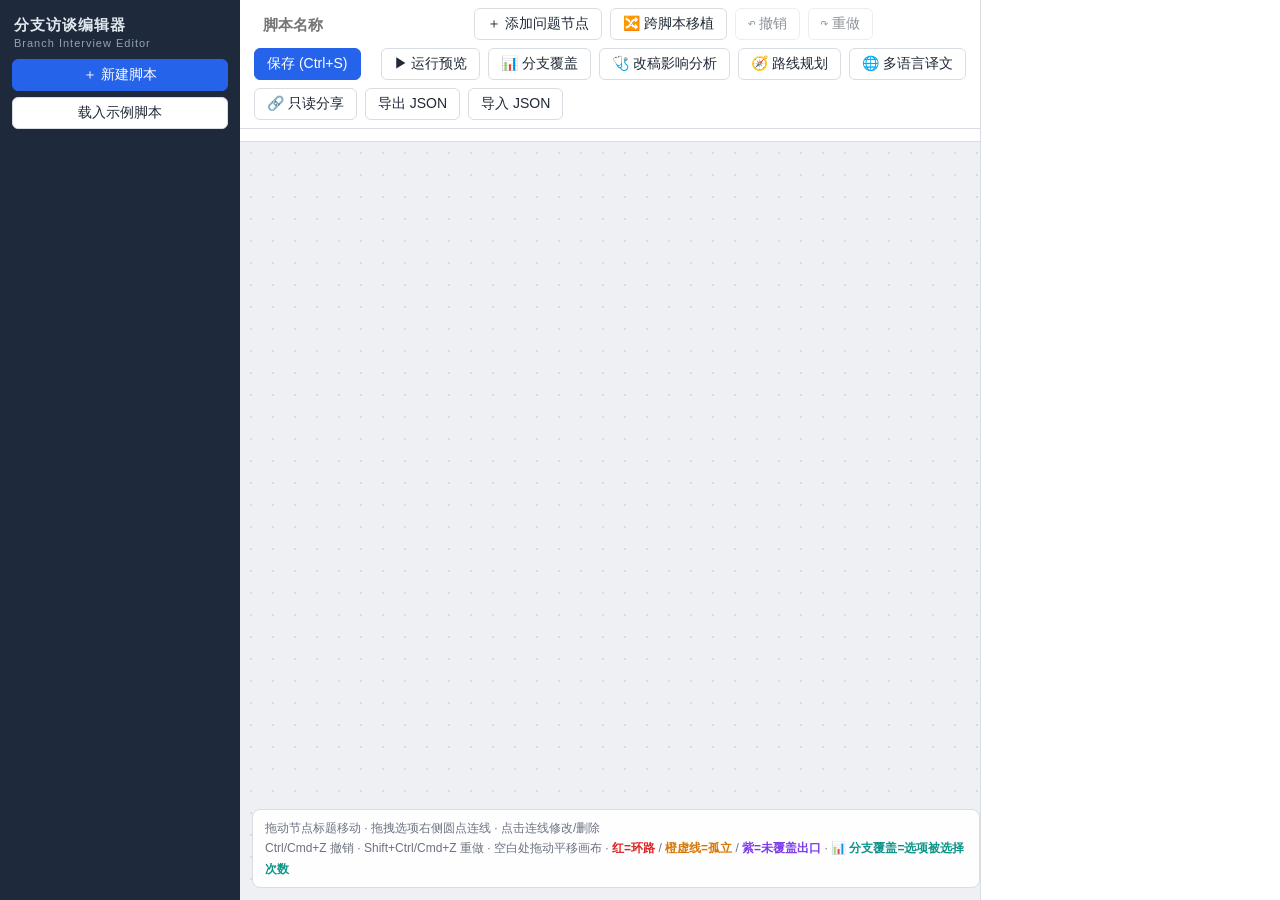
==== commit e3cea02f: "GSB 68514444-f4cf-5adc-902f-990fdf6ee7ee B: platform archive" ====
--- a/static/index.html
+++ b/static/index.html
@@ -32,7 +32,7 @@
       <button id="btnCoverage" title="按已保存运行记录统计各选项被选择次数">📊 分支覆盖</button>
       <button id="btnImpact" title="以当前画布（含未保存修改）重放核对全部预览与分享作答，找出受改稿影响的会话">🩺 改稿影响分析</button>
       <button id="btnRoute" title="勾选 1～6 个已连接选项，规划经过它们到达终点的最短选择序列">🧭 路线规划</button>
-      <button id="btnI18n" title="为脚本维护一种目标语言的译文，原文改动后译文自动标记待复核">🌐 译文</button>
+      <button id="btnI18n" title="为脚本维护目标语言译文：按节点/选项 ID 编辑标题、正文与选项译文，原文改动后译文标为待复核">🌐 多语言译文<span id="i18nBadge" class="i18n-badge" style="display:none"></span></button>
       <button id="btnShare">🔗 只读分享</button>
       <button id="btnExport">导出 JSON</button>
       <button id="btnImport">导入 JSON</button>
@@ -173,37 +173,51 @@
   </div>
 </div>
 
-<!-- translation modal -->
+<!-- multilingual translation modal -->
 <div class="modal-mask" id="i18nModal">
   <div class="modal wide">
     <header>🌐 多语言译文<span class="close" data-close="i18nModal">✕</span></header>
     <div class="body">
       <p class="route-tip">
-        为当前脚本维护<b>一种目标语言</b>的译文：按节点 / 选项 ID 逐字段翻译<b>标题、正文与选项文案</b>。
-        原文字段改动后，对应译文自动标记为<b>待复核</b>（确认仍适用可一键恢复已复核）；
-        译文按 ID 绑定，<b>删除节点或选项后旧译文不会套用到新对象</b>，保存脚本时自动清理失效译文。<br>
-        创建「🔗 只读分享」时可选择该语言，把当时<b>已复核</b>的译文冻结进分享快照；
-        作答页逐字段显示译文，缺失或待复核字段回退原文，选项 ID、跳转与作答记录仍按原脚本。
+        为脚本维护<b>一个目标语言</b>，按<b>节点/选项 ID</b> 编辑标题、正文与选项文案的译文。
+        保存脚本后，若原文字段发生改动，对应译文自动标为<b>待复核</b>，需重新核对保存；
+        删除节点或选项后其译文立即删除，<b>不会套到新对象</b>。创建只读分享时可选择该语言，
+        分享快照只冻结当时<b>已复核</b>的译文，作答页缺失或待复核字段自动回退原文，
+        选项 ID、跳转与作答记录始终沿用原脚本。
       </p>
-      <div class="tr-lang-row">
-        <label for="trLang">目标语言</label>
-        <input id="trLang" type="text" placeholder="如 en / English / 日本語" autocomplete="off">
-        <button class="primary" id="trLangSave">保存语言</button>
-        <span id="trLangHint" class="tr-lang-hint"></span>
-      </div>
-      <div id="trNoLang" class="cov-empty" style="display:none;margin-top:14px">
-        请先在上方设置目标语言并保存，再逐字段填写译文。
-      </div>
-      <div id="trMain" style="display:none">
-        <div class="tr-summary" id="trSummary"></div>
-        <div class="tr-issues" id="trIssues"></div>
-        <div class="tr-filter" id="trFilter">
-          <button data-trf="all" class="on">全部字段</button>
-          <button data-trf="missing">仅看缺失</button>
-          <button data-trf="stale">仅看待复核</button>
-        </div>
-        <div id="trList"></div>
-      </div>
+
+      <!-- target language config -->
+      <div class="i18n-lang-row">
+        <div class="field" style="flex:0 0 150px;margin:0">
+          <label for="i18nCode">目标语言代码（BCP-47，如 en / ja / zh-TW）</label>
+          <input id="i18nCode" type="text" placeholder="en" spellcheck="false">
+        </div>
+        <div class="field" style="flex:1;margin:0">
+          <label for="i18nLabel">语言名称（如 English / 日本語）</label>
+          <input id="i18nLabel" type="text" placeholder="English">
+        </div>
+        <button class="primary" id="i18nSaveLang" style="align-self:flex-end">保存语言</button>
+      </div>
+      <div id="i18nLangHint" class="i18n-lang-hint"></div>
+
+      <!-- counts + filters -->
+      <div id="i18nSummary" class="i18n-summary" style="display:none">
+        <div class="cov-cards">
+          <div><b id="i18nTotal">0</b><span>可译字段</span></div>
+          <div><b id="i18nReviewed" style="color:var(--start)">0</b><span>已复核</span></div>
+          <div><b id="i18nPending" style="color:var(--orphan)">0</b><span>待复核</span></div>
+          <div><b id="i18nMissing" style="color:var(--coverage-miss)">0</b><span>缺失</span></div>
+        </div>
+        <div class="i18n-filters" id="i18nFilters">
+          <button class="i18n-filter active" data-filter="all">全部</button>
+          <button class="i18n-filter" data-filter="missing">仅缺失</button>
+          <button class="i18n-filter" data-filter="pending">仅待复核</button>
+          <button class="i18n-filter" data-filter="reviewed">仅已复核</button>
+        </div>
+      </div>
+
+      <!-- fields, grouped by node -->
+      <div id="i18nList" class="i18n-list"></div>
     </div>
     <footer>
       <button data-close="i18nModal">关闭</button>
@@ -219,36 +233,26 @@
       <p style="margin:0 0 12px;color:var(--muted);font-size:13px">
         链接打开的是生成分享时脚本的只读快照（受访者视角），后续编辑不影响已分享内容。</p>
 
-      <div class="share-create" id="shareCreate">
-        <div class="share-lang-box" id="shareLangBox" style="display:none">
-          <div class="share-lang-title">分享语言</div>
-          <label class="share-lang-opt">
-            <input type="radio" name="shareLang" value="" checked>
-            原文分享（不附带译文）
-          </label>
-          <label class="share-lang-opt">
-            <input type="radio" name="shareLang" id="shareLangTr" value="">
-            🌐 译文分享（<b id="shareLangName"></b>）
-          </label>
-          <div class="share-lang-stats" id="shareLangStats" style="display:none"></div>
-        </div>
-        <button class="primary" id="shareGenerate">生成分享链接</button>
-      </div>
+      <div class="field">
+        <label for="shareLang">快照语言（逐字段展示该语言下当时已复核的译文，缺失/待复核字段回退原文）</label>
+        <select id="shareLang"></select>
+      </div>
+      <div style="margin:0 0 12px"><button class="primary" id="shareCreate">🔗 生成分享快照</button></div>
 
       <div id="shareResult" style="display:none">
-        <div class="share-link-row" style="margin-top:12px">
+        <div class="share-link-row">
           <input id="shareLink" readonly>
           <button id="shareCopy">复制</button>
         </div>
-        <div class="share-result-note" id="shareResultNote"></div>
+        <div style="margin:10px 0 0" id="shareLangNote" class="i18n-lang-hint"></div>
         <div style="margin-top:12px"><button class="primary" id="shareOpen">在新标签页打开</button></div>
 
         <div class="invite-box">
           <h4>🎫 邀请码（邀请制）</h4>
           <p style="margin:0 0 10px;font-size:13px;color:var(--muted);line-height:1.7">
-            为<b>当前这个分享快照</b>开启邀请制后，受访者必须在分享页输入邀请码才能开始新的作答；
-            邀请码只属于该快照、一码仅可使用一次（核验、消耗与新建会话在同一数据库写事务中完成，
-            重复 / 跨快照 / 并发使用均被拒绝且不会新增会话）。公开链接、编辑器预览与凭续答令牌恢复均不受影响。</p>
+          为<b>当前这个分享快照</b>开启邀请制后，受访者必须在分享页输入邀请码才能开始新的作答；
+          邀请码只属于该快照、一码仅可使用一次（核验、消耗与新建会话在同一数据库写事务中完成，
+          重复 / 跨快照 / 并发使用均被拒绝且不会新增会话）。公开链接、编辑器预览与凭续答令牌恢复均不受影响。</p>
           <div class="invite-gen-row">
             <label>批量生成
               <input id="inviteCount" type="number" min="1" max="500" value="10">
--- a/static/styles.css
+++ b/static/styles.css
@@ -482,121 +482,84 @@
 .invite-state { font-size: 11px; color: var(--muted); white-space: nowrap; }
 .invite-code:not(.used) .invite-state { color: #15803d; }
 
-/* ---------- multilingual translations (editor) ---------- */
-.tr-lang-row { display: flex; align-items: center; gap: 8px; flex-wrap: wrap; }
-.tr-lang-row label { font-size: 13px; color: var(--muted); white-space: nowrap; }
-.tr-lang-row input {
-  flex: 1; min-width: 160px; font: inherit; padding: 6px 10px;
+/* ---------- multilingual translations ---------- */
+.i18n-badge {
+  display: inline-block; margin-left: 6px; font-size: 11px; font-weight: 600;
+  padding: 1px 7px; border-radius: 999px; background: #fef3c7; color: #92400e;
+  vertical-align: 1px;
+}
+.i18n-lang-row { display: flex; gap: 10px; align-items: flex-end; margin-bottom: 8px; }
+.i18n-lang-row input {
+  width: 100%; font: inherit; padding: 6px 8px;
   border: 1px solid var(--border); border-radius: 6px;
 }
-.tr-lang-hint { font-size: 12px; color: var(--muted); }
-
-.tr-summary { display: flex; gap: 8px; flex-wrap: wrap; margin-top: 14px; }
-.tr-summary > div {
-  flex: 1; min-width: 92px; background: #f8fafc; border: 1px solid var(--border);
-  border-radius: 8px; padding: 8px; text-align: center;
-}
-.tr-summary b { display: block; font-size: 18px; color: var(--text); }
-.tr-summary span { font-size: 11px; color: var(--muted); }
-.tr-summary .tr-num-ok b { color: var(--start); }
-.tr-summary .tr-num-stale b { color: var(--orphan); }
-.tr-summary .tr-num-miss b { color: var(--coverage-miss); }
-
-.tr-issues { margin-top: 10px; }
-.tr-issues-head { font-size: 12px; color: var(--muted); margin-bottom: 6px; line-height: 1.7; }
-.tr-issue-chip {
-  font-size: 12px; padding: 3px 10px; border-radius: 999px; margin: 0 6px 6px 0;
-  border: 1px solid var(--border); background: #fff;
-}
-.tr-issue-chip.stale { background: #fef3c7; border-color: #fcd34d; color: #92400e; }
-.tr-issue-chip.missing { background: #ffe4e6; border-color: #fecdd3; color: #9f1239; }
-.tr-issue-chip:hover { border-color: var(--primary); }
-.tr-all-ok {
-  font-size: 13px; color: #166534; background: #f0fdf4; border: 1px solid #bbf7d0;
-  border-radius: 8px; padding: 8px 12px;
-}
-
-.tr-filter { display: flex; gap: 6px; margin: 12px 0 10px; }
-.tr-filter button { font-size: 12px; padding: 4px 12px; border-radius: 999px; }
-.tr-filter button.on {
+.i18n-lang-hint { font-size: 12px; color: var(--muted); line-height: 1.7; margin-bottom: 12px; }
+.i18n-lang-code {
+  font-family: ui-monospace, SFMono-Regular, Menlo, Consolas, monospace;
+  background: #eef2ff; color: #4338ca; border-radius: 4px; padding: 1px 6px;
+  font-size: 11px; margin-left: 4px;
+}
+.i18n-hint-note { color: var(--muted); }
+.i18n-summary { margin-bottom: 12px; }
+.i18n-filters { display: flex; gap: 6px; margin-top: 10px; flex-wrap: wrap; }
+.i18n-filter { font-size: 12px; padding: 4px 12px; border-radius: 999px; }
+.i18n-filter.active {
   background: var(--primary); border-color: var(--primary); color: #fff;
 }
-
-.tr-node {
+.i18n-list { max-height: 46vh; overflow-y: auto; }
+.i18n-group {
   border: 1px solid var(--border); border-radius: 10px; margin-bottom: 12px;
   overflow: hidden;
 }
-.tr-node-head {
+.i18n-group-head {
   padding: 8px 12px; background: #f8fafc; border-bottom: 1px solid #eef0f3;
-  display: flex; align-items: center; gap: 8px; font-size: 13px;
-}
-.tr-node-id { font-size: 11px; color: var(--muted); }
-.tr-locate {
-  margin-left: auto; font-size: 11px; padding: 2px 8px; border-radius: 999px;
+  font-weight: 600; font-size: 13px; display: flex; align-items: center; gap: 8px;
+}
+.i18n-node-id {
+  font-family: ui-monospace, SFMono-Regular, Menlo, Consolas, monospace;
+  font-size: 11px; color: var(--muted); font-weight: 400;
+}
+.i18n-row { padding: 10px 12px; border-top: 1px solid #f3f4f6; }
+.i18n-row:first-of-type { border-top: none; }
+.i18n-row.pending { background: #fffbeb; }
+.i18n-row-head { display: flex; align-items: center; gap: 8px; margin-bottom: 6px; }
+.i18n-field-name { font-size: 12px; font-weight: 600; color: #374151; }
+.i18n-field-name code {
+  font-family: ui-monospace, SFMono-Regular, Menlo, Consolas, monospace;
+  font-size: 11px; color: var(--muted); font-weight: 400; margin-left: 4px;
+}
+.i18n-status {
+  font-size: 11px; font-weight: 600; padding: 1px 8px; border-radius: 999px;
   white-space: nowrap;
 }
-.tr-field { padding: 10px 12px; border-top: 1px solid #f3f4f6; }
-.tr-field:first-of-type { border-top: none; }
-.tr-field-head { display: flex; align-items: center; gap: 8px; margin-bottom: 4px; }
-.tr-field-name { font-size: 12px; font-weight: 600; color: #374151; }
-.tr-badge {
-  font-size: 11px; font-weight: 600; padding: 1px 8px; border-radius: 999px;
-}
-.tr-badge.ok { background: #dcfce7; color: var(--start); }
-.tr-badge.stale { background: #fef3c7; color: #92400e; }
-.tr-badge.missing { background: #f3f4f6; color: var(--muted); }
-.tr-src {
-  font-size: 12px; color: var(--muted); background: #f8fafc; border-radius: 6px;
-  padding: 5px 8px; margin-bottom: 6px; white-space: pre-wrap;
-  max-height: 60px; overflow-y: auto;
-}
-.tr-src::before { content: "原文："; color: #9ca3af; }
-.tr-field input.tr-input, .tr-field textarea.tr-input {
+.i18n-status.reviewed { background: #dcfce7; color: var(--start); }
+.i18n-status.pending { background: #fef3c7; color: #92400e; }
+.i18n-status.missing { background: #ffe4e6; color: var(--coverage-miss); }
+.i18n-locate { margin-left: auto; font-size: 11px; padding: 2px 8px; }
+.i18n-source {
+  font-size: 12px; color: var(--muted); background: #f8fafc;
+  border: 1px dashed var(--border); border-radius: 6px; padding: 6px 8px;
+  margin-bottom: 6px; white-space: pre-wrap; word-break: break-word;
+}
+.i18n-input {
   width: 100%; font: inherit; font-size: 13px; padding: 6px 8px;
-  border: 1px solid var(--border); border-radius: 6px;
-}
-.tr-field textarea.tr-input { resize: vertical; min-height: 48px; }
-.tr-field.stale input.tr-input, .tr-field.stale textarea.tr-input {
-  border-color: #fcd34d; background: #fffbeb;
-}
-.tr-keep {
-  margin-top: 6px; font-size: 12px; padding: 3px 10px; border-radius: 999px;
-  border-color: #fcd34d; color: #92400e; background: #fffbeb;
-}
-.tr-keep:hover { border-color: var(--orphan); color: var(--orphan); }
-.tr-field.tr-flash { animation: trFlash 1.5s ease; }
-@keyframes trFlash {
-  0%, 60% { background: #fff7d6; }
-  100% { background: transparent; }
-}
-.tr-warn { color: var(--orphan); }
-.badge.tr-warn-badge { background: #fef3c7; color: #92400e; cursor: pointer; }
-#trStatusBadge { cursor: pointer; }
-
-/* ---------- share modal: language choice ---------- */
-.share-create {
-  border: 1px solid var(--border); border-radius: 10px; padding: 12px 14px;
-  background: #fafbfc;
-}
-.share-lang-box { margin-bottom: 12px; }
-.share-lang-title { font-size: 12px; color: var(--muted); margin-bottom: 6px; }
-.share-lang-opt {
-  display: flex; align-items: center; gap: 6px; font-size: 13px;
-  padding: 4px 0; cursor: pointer;
-}
-.share-lang-stats {
-  margin-top: 8px; font-size: 12px; color: var(--muted); line-height: 1.8;
-  background: #fff; border: 1px dashed var(--border); border-radius: 8px;
-  padding: 8px 10px;
-}
-.share-lang-stats b { color: var(--text); }
-.share-result-note {
-  margin-top: 8px; font-size: 12px; color: var(--muted); line-height: 1.7;
-}
-.share-result-note b { color: var(--text); }
-
-/* ---------- read-only share: language badge ---------- */
+  border: 1px solid var(--border); border-radius: 6px; resize: vertical;
+}
+.i18n-input:focus { border-color: var(--primary); outline: none; }
+.i18n-pending-note { margin-top: 4px; font-size: 11px; color: #92400e; line-height: 1.6; }
+.i18n-mini {
+  font-size: 10px; font-weight: 600; padding: 0 6px; border-radius: 999px;
+  margin-left: 6px; white-space: nowrap;
+}
+.i18n-mini.reviewed { background: #dcfce7; color: var(--start); }
+.i18n-mini.pending { background: #fef3c7; color: #92400e; }
+.i18n-mini.missing { background: #ffe4e6; color: var(--coverage-miss); }
+.i18n-flash {
+  outline: 2px solid var(--primary) !important;
+  outline-offset: 1px; border-radius: 6px;
+  transition: outline-color 1.4s ease;
+}
 .lang-chip {
   font-size: 12px; font-weight: 700; padding: 2px 10px; border-radius: 999px;
-  background: #e0f2fe; border: 1px solid #7dd3fc; color: #075985;
-}
+  background: #e0e7ff; border: 1px solid #c7d2fe; color: #3730a3;
+}
